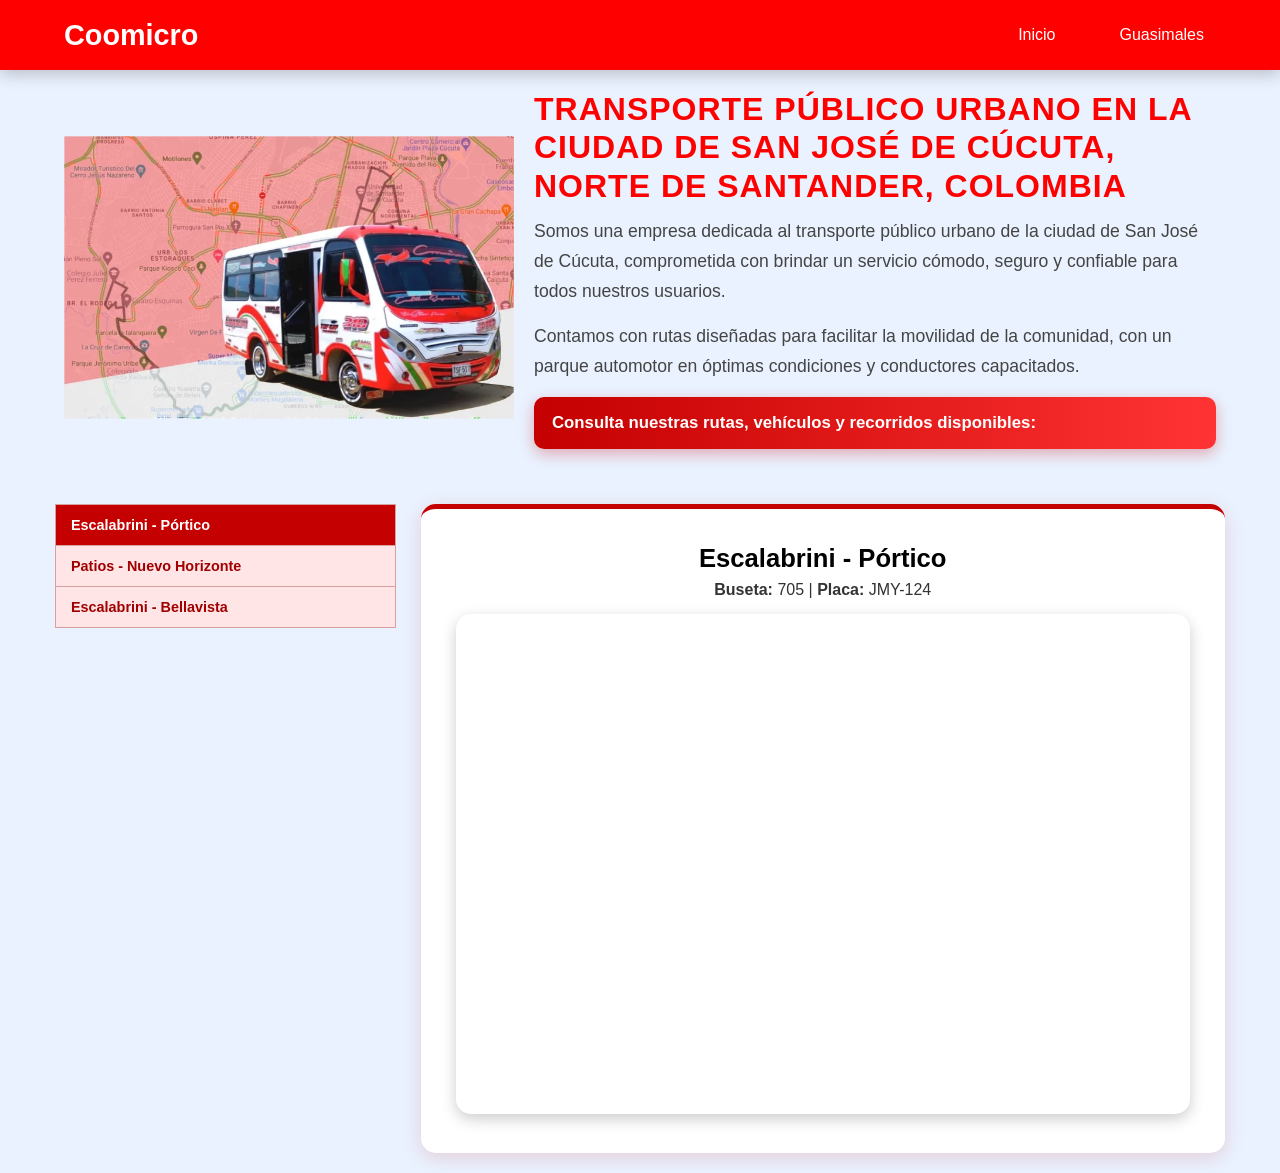
==== mabuel/Coomicro.html @ 4eeda72e "Add files via upload" ====
<!DOCTYPE html>
    <html lang="es">

    <head>
        <meta charset="UTF-8">
        <meta name="viewport" content="width=device-width, initial-scale=1.0">
        <title>Trans Guasimales - Cúcuta</title>
        <link rel="stylesheet" href="estilo.css">
    </head>

    <body id="coomicro">

        <header>
            <div class="logo">
                <h1>Coomicro</h1>
            </div>
            <nav>
                <a href="index.html">Inicio</a>
                <a href="guasimales.html">Guasimales</a>
            </nav>
        </header>

        
        <section class="banner-top">
            <div class="banner-img">
                <img src="img/transportePublico-768x483.webp" alt="Buseta Trans Guasimales">
            </div>
        <div class="banner-info">

        <h2>Transporte público urbano en la ciudad de San José de Cúcuta, Norte de Santander, Colombia
    </h2>

        <p>
            Somos una empresa dedicada al transporte público urbano de la ciudad de San José de Cúcuta,
            comprometida con brindar un servicio cómodo, seguro y confiable para todos nuestros usuarios.
        </p>

        <p>
            Contamos con rutas diseñadas para facilitar la movilidad de la comunidad, 
            con un parque automotor en óptimas condiciones y conductores capacitados.
        </p>

        <p>
            <b>Consulta nuestras rutas, vehículos y recorridos disponibles:</b>
        </p>

    </div>
        </section>

    
    <main class="seccion-rutas">

        <aside class="menu-rutas">
            <ul>
                <li class="activa">
                    <a href="#">Escalabrini - Pórtico</a>
                </li>

                <li>
                    <a href="#">Patios - Nuevo Horizonte</a>
                </li>

                <li>
                    <a href="#">Escalabrini - Bellavista</a>
                </li>

        </aside>


        <section class="contenido-ruta">

            <h2>Escalabrini - Pórtico</h2>

            <div class="datos-buseta">
                <p>
                    <b>Buseta:</b> 705 |
                    <b>Placa:</b> JMY-124
                </p>
            </div>

            <div class="mapa-container">

                <iframe 
                    src="https://www.google.com/maps/embed?pb=!1m28!1m12!1m3!1d3951.6438574898275!2d-72.49702248305711!3d7.932214011960633!2m3!1f0!2f0!3f0!3m2!1i1024!2i768!4f13.1!4m13!3e6!4m5!1s0x8e665aca50f57b01%3A0xdaf2b1475da4c60b!2sBr.%20Garcia%20Herreros%2C%20C%C3%BAcuta%2C%20Norte%20de%20Santander%2C%20Colombia!3m2!1d7.9323299!2d-72.4946003!4m5!1s0x8e66457cf345d71d%3A0xf8159a450963e3d6!2sLos%20Alpes%2C%20C%C3%BAcuta%2C%20Norte%20de%20Santander%2C%20Colombia!3m2!1d7.896607599999999!2d-72.5153065!5e0!3m2!1ses-419!2sus!4v1786336968266!5m2!1ses-419!2sus"
                    width="100%"
                    height="500"
                    style="border:0;"
                    allowfullscreen=""
                    loading="lazy">
                </iframe>

            </div>

        </section>

    </main>
        </main>

    </body>
    </html>
---- mabuel/estilo.css ----
/* CONFIGURACIÓN GENERAL */

*{
    margin:0;
    padding:0;
    box-sizing:border-box;
    font-family:'Segoe UI', Arial, sans-serif;
}

body{
    min-height:100vh;
}

/* INDEX - TRANSPORTE CÚCUTA */

#inicio{
    background:#f2f5f3;
    color:#333;
}


/* HEADER */

#inicio header{
    background:#0b7a3d;
}


/* HEADER GENERAL */

header{
    width:100%;
    padding:18px 40px;
    display:flex;
    justify-content:space-between;
    align-items:center;
    box-shadow:0 5px 15px rgba(0,0,0,0.2);
}


/* LOGO */

.logo h1{
    color:white;
    font-size:28px;
}


/* NAV */

nav{
    display:flex;
    gap:20px;
    align-items:center;
}


nav a{
    color:white;
    text-decoration:none;
    font-size:16px;
    font-weight:600;
    padding:8px 12px;
    border-radius:8px;
    transition:0.3s;
}


nav a:hover{
    color:#ffd700;
    background:rgba(255,255,255,0.15);
}


/* TITULO */

#inicio h2{
    text-align:center;
    color:#0b7a3d;
    font-size:38px;
    margin-top:45px;
}


/* CONTENIDO */

#inicio .contenido{

    background:white;
    width:90%;
    max-width:900px;
    margin:35px auto;

    padding:35px;

    border-radius:20px;

    border-top:6px solid #0b7a3d;

    box-shadow:0 8px 20px rgba(0,0,0,0.15);
}


#inicio .contenido h3{

    color:#0b7a3d;
    font-size:24px;
    margin-top:20px;

}


#inicio .contenido p{

    color:#555;
    font-size:17px;
    line-height:1.7;
}



/* FOOTER */

#inicio footer{

    background:#07552b;

    color:white;

    text-align:center;

    padding:25px;

    margin-top:50px;

}


*{
    box-sizing: border-box;
    margin: 0;
    padding: 0;
    font-family: Arial, Helvetica, sans-serif;
}

body {
    background-color: #eaf2ff; /* Fondo claro azulado como en tu imagen */
    color: #000;
}


header {
    background-color: #0066ff; /* Azul brillante de tu encabezado */
    color: #ffffff;
    display: flex;
    justify-content: space-between;
    align-items: center;
    padding: 18px 5%;
}

header .logo h1 {
    font-size: 1.8rem;
    font-weight: bold;
}

header nav a {
    color: #ffffff;
    text-decoration: none;
    margin-left: 20px;
    font-size: 1rem;
    font-weight: 500;
}

header nav a:hover {
    text-decoration: underline;
}

.banner-top {
    display: flex;
    align-items: center;
    gap: 20px;
    padding: 20px 5%;
}

.banner-img img {
    max-width: 450px;
    height: auto;
    display: block;
}


.banner-info h2 {
    font-size: 2rem;
    color: #0066ff;
    font-weight: 800;
    margin-bottom: 12px;
    line-height: 1.2;
    text-transform: uppercase;
    letter-spacing: 1px;
}


.banner-info p {
    font-size: 1.1rem;
    color: #444;
    line-height: 1.7;
    margin-bottom: 15px;
}

.banner-info p:last-child {
    background: linear-gradient(90deg, #0066ff, #00aaff);
    color: white;
    padding: 12px 18px;
    border-radius: 10px;
    font-size: 1.05rem;
    box-shadow: 0 5px 15px rgba(0,102,255,0.3);
}



.banner-info b {
    color: white;
}


.banner-info {
    animation: aparecer 0.8s ease;
}


@keyframes aparecer {

    from {
        opacity:0;
        transform:translateX(30px);
    }

    to {
        opacity:1;
        transform:translateX(0);
    }

}


.seccion-rutas {
    display: flex;
    max-width: 1200px;
    margin: 20px auto;
    padding: 0 15px;
    gap: 25px;
    align-items: flex-start;
}

.menu-rutas {
    width: 32%;
    min-width: 260px;
}

.menu-rutas ul {
    list-style: none;
    border: 1px solid #ccc;
    border-bottom: none;
    background-color: #f5f5f5;
}

.menu-rutas li {
    background-color: #e9e9e9;
    border-bottom: 1px solid #ccc;
    transition: background-color 0.2s ease;
}

.menu-rutas li a {
    display: block;
    padding: 12px 15px;
    color: #111;
    text-decoration: none;
    font-weight: bold;
    font-size: 0.9rem;
}


.menu-rutas li:hover,
.menu-rutas li.activa {
    background-color: #0066ff;
}

.menu-rutas li:hover a,
.menu-rutas li.activa a {
    color: #ffffff;
}

.contenido-ruta {
    width: 75%;
    background-color: #ffffff;
    padding: 35px;
    border-radius: 15px;
    box-shadow: 0 5px 20px rgba(0,0,0,0.15);
}



.informacion-buseta {
    display: flex;
    gap: 35px;
    align-items: center;
    margin: 25px 0;
}


.foto-buseta img {
    width: 320px;
    height: 220px;
    object-fit: cover;
    border-radius: 20px;
    border: 5px solid #0066ff;
    padding: 5px;
    background: white;
    box-shadow: 0 8px 20px rgba(0,0,0,0.25);
    display: block;
}

.datos-bus {
    font-size: 18px;
}


.datos-bus h3 {
    color: #0066ff;
    margin-bottom: 15px;
}


.datos-bus p {
    margin: 10px 0;
}


.recorrido {

    background:#eaf2ff;
    padding:20px;
    border-radius:12px;
    margin:25px 0;

}

.recorrido h3 {

    color:#0066ff;

}




.mapa-container iframe{
    width:100%;
    height:500px;
    border-radius:15px;
    box-shadow:0 5px 15px rgba(0,0,0,0.2);
}


.mapa-container h3 {

    margin-bottom:15px;
    color:#0066ff;

}


.mapa-container img {

    width:100%;
    height:500px;
    object-fit:cover;
    border-radius:15px;
    border:2px solid #ccc;

}

.contenido-ruta h2 {
    text-align: center;
    font-size: 1.6rem;
    margin-bottom: 8px;
    color: #000;
}

.datos-buseta {
    text-align: center;
    margin-bottom: 15px;
    font-size: 1rem;
    color: #333;
}

.mapa-container img {
    width: 100%;
    height: auto;
    display: block;
    border: 1px solid #ddd;
}

#coomicro header {
    background-color: #ff0000;
    color: #ffffff;
    display: flex;
    justify-content: space-between;
    align-items: center;
    padding: 18px 5%;
}

#coomicro .banner-info p:last-child {
    background: linear-gradient(90deg, #c40000, #ff3333);
    color: white;
    padding: 12px 18px;
    border-radius: 10px;
    font-size: 1.05rem;
    box-shadow: 0 5px 15px rgba(196, 0, 0, 0.3);
}
#coomicro .banner-info h2 {
    font-size: 2rem;
    color: #ff0000;
    font-weight: 800;
    margin-bottom: 12px;
    line-height: 1.2;
    text-transform: uppercase;
    letter-spacing: 1px;
}

#coomicro .seccion-rutas {
    display: flex;
    max-width: 1200px;
    margin: 20px auto;
    padding: 0 15px;
    gap: 25px;
    align-items: flex-start;
}

#coomicro .menu-rutas {
    width: 32%;
    min-width: 260px;
}

#coomicro .menu-rutas ul {
    list-style: none;
    border: 1px solid #d9a0a0;
    border-bottom: none;
    background-color: #fff5f5;
    padding: 0;
    margin: 0;
}

#coomicro .menu-rutas li {
    background-color: #ffe5e5;
    border-bottom: 1px solid #d9a0a0;
    transition: background-color 0.2s ease;
}

#coomicro .menu-rutas li a {
    display: block;
    padding: 12px 15px;
    color: #a00000;
    text-decoration: none;
    font-weight: bold;
    font-size: 0.9rem;
}

#coomicro .menu-rutas li:hover,
#coomicro .menu-rutas li.activa {
    background-color: #c40000;
}

#coomicro .menu-rutas li:hover a,
#coomicro .menu-rutas li.activa a {
    color: #ffffff;
}

#coomicro .contenido-ruta {
    width: 75%;
    background-color: #ffffff;
    padding: 35px;
    border-radius: 15px;
    border-top: 5px solid #c40000;
    box-shadow: 0 5px 20px rgba(196, 0, 0, 0.15);
}

/* Adaptación para pantallas de celulares */
@media (max-width: 768px) {
    .banner-top,
    .seccion-rutas {
        flex-direction: column;
    }

    .menu-rutas,
    .contenido-ruta {
        width: 100%;
    }
}

/* CELULARES */

@media(max-width:800px){

    header{

        flex-direction:column;

        gap:15px;

        padding:20px;

    }


    .logo h1{

        font-size:24px;

        text-align:center;

    }


    nav{

        flex-wrap:wrap;

        justify-content:center;

        gap:10px;

    }


    nav a{

        font-size:14px;

        padding:7px 10px;

    }


    .contenido{

        width:95%;

        padding:25px;

    }


    h2{

        font-size:30px !important;

    }

}
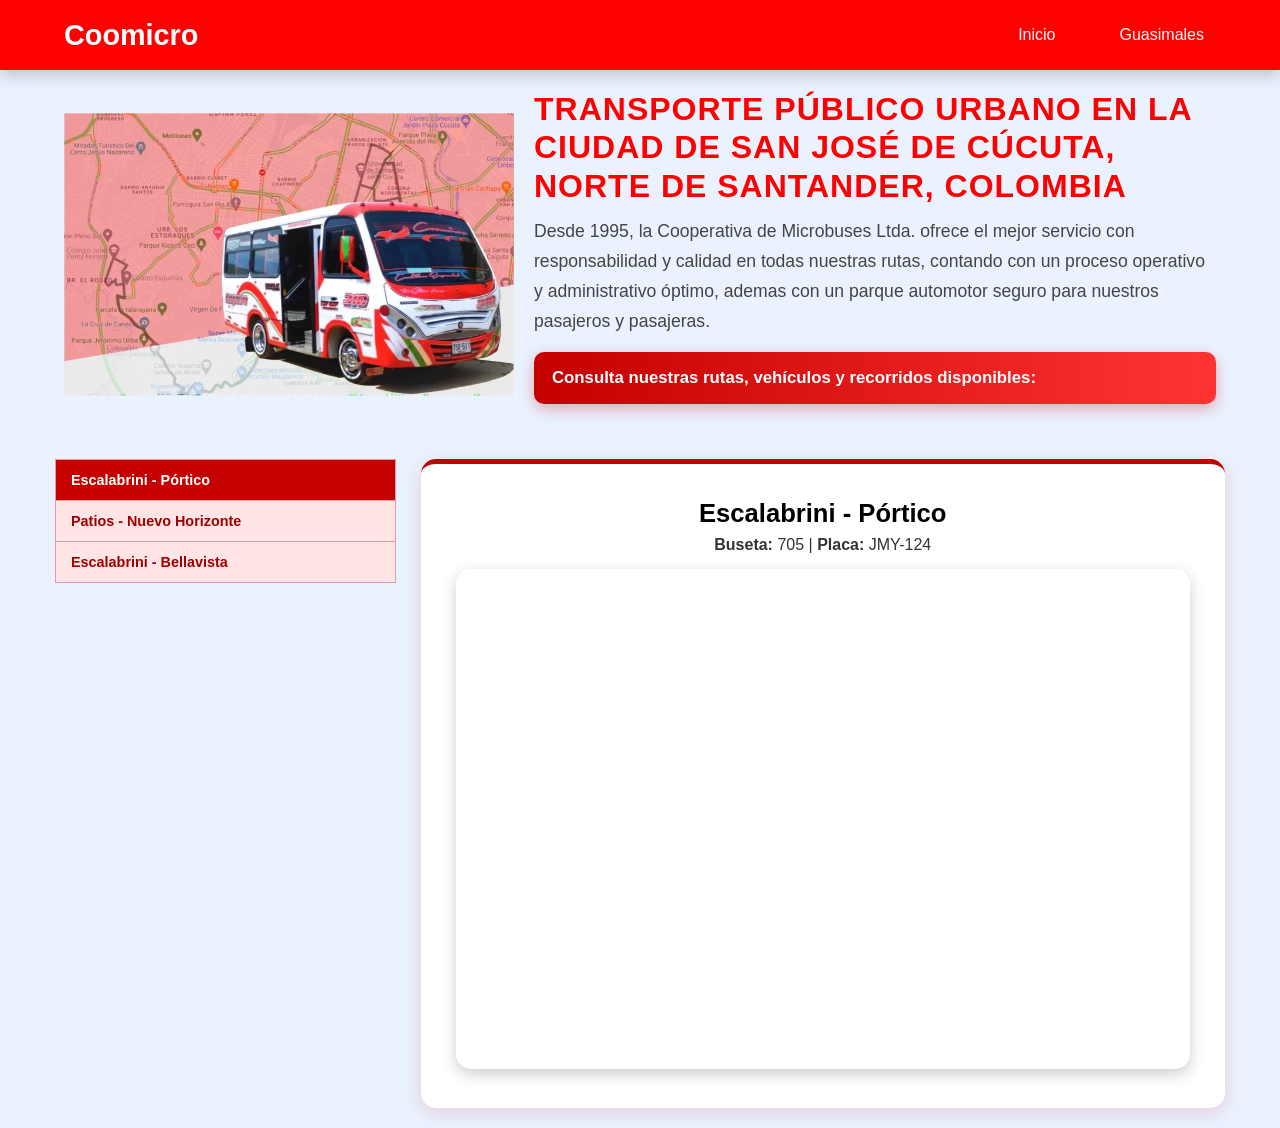
==== commit a113a2c4: "Add files via upload" ====
--- a/mabuel/Coomicro.html
+++ b/mabuel/Coomicro.html
@@ -30,14 +30,7 @@
         <h2>Transporte público urbano en la ciudad de San José de Cúcuta, Norte de Santander, Colombia
     </h2>
 
-        <p>
-            Somos una empresa dedicada al transporte público urbano de la ciudad de San José de Cúcuta,
-            comprometida con brindar un servicio cómodo, seguro y confiable para todos nuestros usuarios.
-        </p>
-
-        <p>
-            Contamos con rutas diseñadas para facilitar la movilidad de la comunidad, 
-            con un parque automotor en óptimas condiciones y conductores capacitados.
+        <p>Desde 1995, la Cooperativa de Microbuses Ltda. ofrece el mejor servicio con responsabilidad y calidad en todas nuestras rutas, contando con un proceso operativo y administrativo óptimo, ademas con un parque automotor seguro para nuestros pasajeros y pasajeras.
         </p>
 
         <p>
